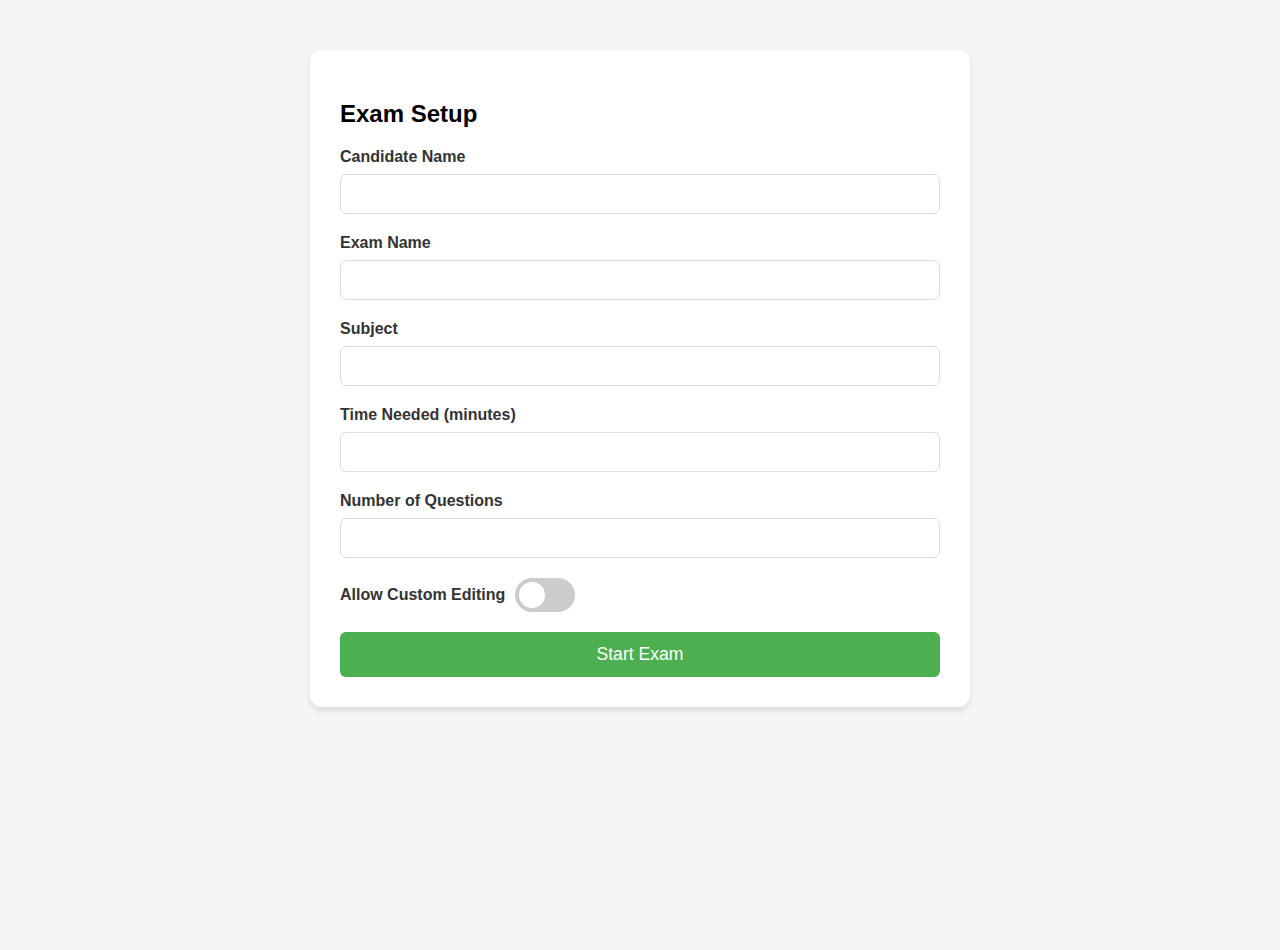
==== index.html @ 5b69755b "Add .html files" ====
<!DOCTYPE html>
<html lang="en">
<head>
  <meta charset="UTF-8">
  <meta name="viewport" content="width=device-width, initial-scale=1.0">
  <title>Exam Setup Interface</title>
  <style>
    /* Base styles */
    body {
      font-family: Arial, sans-serif;
      margin: 0;
      min-height: 100vh;
      background-color: #f5f5f5;
    }

    /* Setup Form Styles */
    .setup-container {
      max-width: 600px;
      margin: 50px auto;
      padding: 30px;
      background: white;
      border-radius: 12px;
      box-shadow: 0 4px 6px rgba(0, 0, 0, 0.1);
    }

    .setup-form {
      display: flex;
      flex-direction: column;
      gap: 20px;
    }

    .form-group {
      display: flex;
      flex-direction: column;
      gap: 8px;
    }

    .form-group label {
      font-weight: bold;
      color: #333;
    }

    .form-group input, .form-group select {
      padding: 10px;
      border: 1px solid #ddd;
      border-radius: 6px;
      font-size: 1rem;
    }

    .toggle-container {
      display: flex;
      align-items: center;
      gap: 10px;
    }

    .toggle-switch {
      position: relative;
      display: inline-block;
      width: 60px;
      height: 34px;
    }

    .toggle-switch input {
      opacity: 0;
      width: 0;
      height: 0;
    }

    .slider {
      position: absolute;
      cursor: pointer;
      top: 0;
      left: 0;
      right: 0;
      bottom: 0;
      background-color: #ccc;
      transition: .4s;
      border-radius: 34px;
    }

    .slider:before {
      position: absolute;
      content: "";
      height: 26px;
      width: 26px;
      left: 4px;
      bottom: 4px;
      background-color: white;
      transition: .4s;
      border-radius: 50%;
    }

    input:checked + .slider {
      background-color: #2196F3;
    }

    input:checked + .slider:before {
      transform: translateX(26px);
    }

    .start-exam-btn {
      background-color: #4CAF50;
      color: white;
      padding: 12px;
      border: none;
      border-radius: 6px;
      font-size: 1.1rem;
      cursor: pointer;
      transition: background-color 0.3s;
    }

    .start-exam-btn:hover {
      background-color: #45a049;
    }

    /* Exam Interface Additional Styles */
    .candidate-info {
      background-color: white;
      padding: 15px;
      border-radius: 8px;
      margin-bottom: 20px;
      box-shadow: 0 2px 4px rgba(0,0,0,0.1);
      display: grid;
      grid-template-columns: repeat(auto-fit, minmax(200px, 1fr));
      gap: 15px;
    }

    .info-item {
      display: flex;
      flex-direction: column;
    }

    .info-item label {
      font-size: 0.8rem;
      color: #666;
    }

    .info-item span {
      font-weight: bold;
      color: #333;
    }
  </style>
</head>
<body>
  <div class="setup-container" id="setupForm">
    <h2>Exam Setup</h2>
    <form class="setup-form" id="examSetupForm">
      <div class="form-group">
        <label for="candidateName">Candidate Name</label>
        <input type="text" id="candidateName" required>
      </div>

      <div class="form-group">
        <label for="examName">Exam Name</label>
        <input type="text" id="examName" required>
      </div>

      <div class="form-group">
        <label for="subject">Subject</label>
        <input type="text" id="subject" required>
      </div>

      <div class="form-group">
        <label for="timeNeeded">Time Needed (minutes)</label>
        <input type="number" id="timeNeeded" min="1" required>
      </div>

      <div class="form-group">
        <label for="questionCount">Number of Questions</label>
        <input type="number" id="questionCount" min="1" required>
      </div>

      <div class="form-group">
        <div class="toggle-container">
          <label for="customEdit">Allow Custom Editing</label>
          <label class="toggle-switch">
            <input type="checkbox" id="customEdit">
            <span class="slider"></span>
          </label>
        </div>
      </div>

      <button type="submit" class="start-exam-btn">Start Exam</button>
    </form>
  </div>

  <script>
    document.getElementById('examSetupForm').addEventListener('submit', function(e) {
      e.preventDefault();
      
      const examConfig = {
        candidateName: document.getElementById('candidateName').value,
        examName: document.getElementById('examName').value,
        subject: document.getElementById('subject').value,
        timeNeeded: parseInt(document.getElementById('timeNeeded').value),
        questionCount: parseInt(document.getElementById('questionCount').value),
        allowCustomEdit: document.getElementById('customEdit').checked
      };
      
      // Store config in localStorage
      localStorage.setItem('examConfig', JSON.stringify(examConfig));
      
      // Redirect to exam interface
      window.location.href = 'exam-interface.html';
    });

    // Modify the existing ExamInterface class
    class ExamInterface {
      constructor() {
        // Load config from localStorage
        const config = JSON.parse(localStorage.getItem('examConfig'));
        
        // Initialize with config values
        this.totalQuestions = config.questionCount;
        this.timeRemaining = config.timeNeeded * 60; // Convert minutes to seconds
        this.allowCustomEdit = config.allowCustomEdit;
        this.candidateInfo = {
          name: config.candidateName,
          exam: config.examName,
          subject: config.subject
        };
        
        this.currentQuestion = null;
        this.timerInterval = null;
        this.isPaused = true;
        this.answers = new Map();
        
        this.initializeInterface();
        this.attachEventListeners();
        this.updateQuestionGrid();
        this.updateTimer();
      }

      initializeInterface() {
        // Create and insert candidate info section
        const infoHtml = `
          <div class="candidate-info">
            <div class="info-item">
              <label>Candidate Name</label>
              <span>${this.candidateInfo.name}</span>
            </div>
            <div class="info-item">
              <label>Exam</label>
              <span>${this.candidateInfo.exam}</span>
            </div>
            <div class="info-item">
              <label>Subject</label>
              <span>${this.candidateInfo.subject}</span>
            </div>
          </div>
        `;
        
        document.querySelector('.main-content').insertAdjacentHTML('afterbegin', infoHtml);
        
        // Move timer to right panel
        const timerContainer = document.querySelector('.timer-container');
        document.querySelector('.right-panel').insertAdjacentElement('afterbegin', timerContainer);
        
        // Disable edit controls if not allowed
        if (!this.allowCustomEdit) {
          document.getElementById('editTimer').style.display = 'none';
          document.getElementById('addQuestion').style.display = 'none';
        }
        
        this.initializeElements();
      }

      // ... rest of the ExamInterface class methods remain the same ...
    }

    // Initialize exam interface if not on setup page
    if (!document.getElementById('setupForm')) {
      const examInterface = new ExamInterface();
    }
  </script>
</body>
</html>
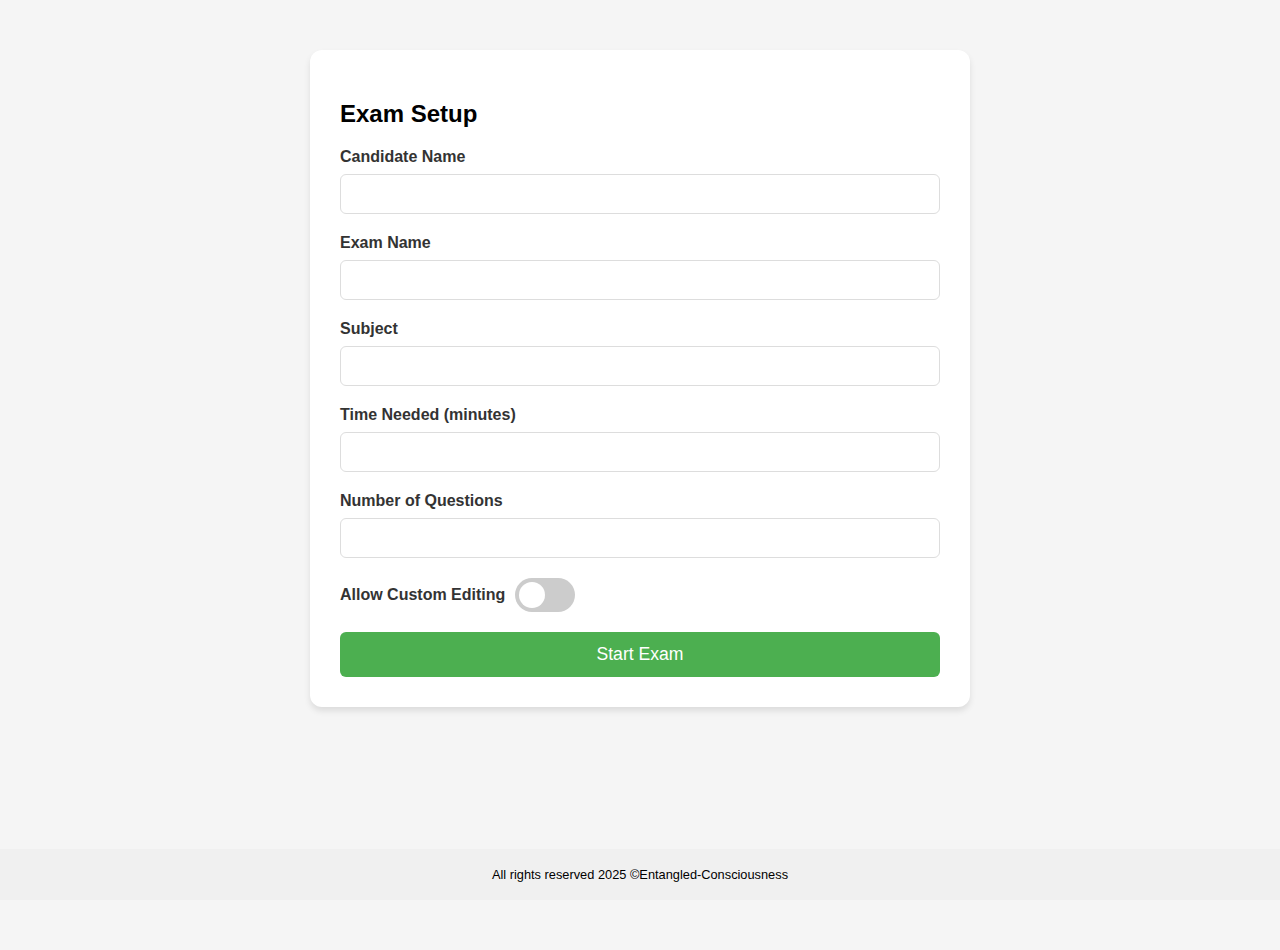
==== commit 6b398f0c: "index.html" ====
--- a/index.html
+++ b/index.html
@@ -139,6 +139,17 @@
       font-weight: bold;
       color: #333;
     }
+    
+    footer {
+      text-align: center;
+      padding: 5px 0; 
+      font-size: 0.8em; 
+      background-color: #f0f0f0; 
+      position: fixed;
+      bottom: 0;
+      width: 100%;
+    }
+    
   </style>
 </head>
 <body>
@@ -273,5 +284,10 @@
       const examInterface = new ExamInterface();
     }
   </script>
+  
+  <footer>
+    <p>All rights reserved 2025 ©Entangled-Consciousness</p>
+  </footer>
+  
 </body>
 </html>
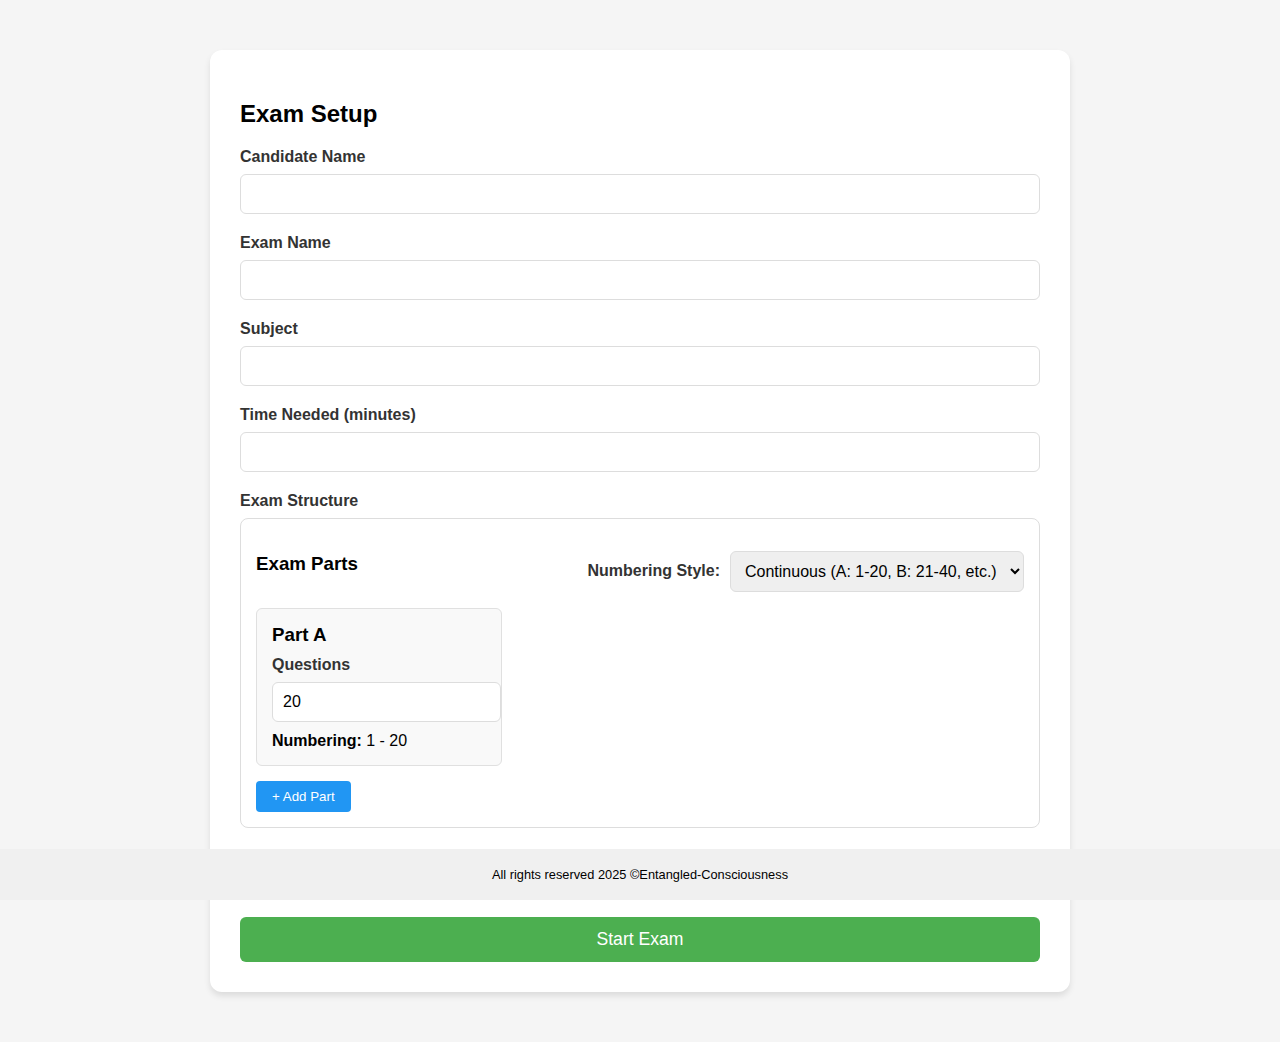
==== commit 4338a619: "Update index.html" ====
--- a/index.html
+++ b/index.html
@@ -15,7 +15,7 @@
 
     /* Setup Form Styles */
     .setup-container {
-      max-width: 600px;
+      max-width: 800px;
       margin: 50px auto;
       padding: 30px;
       background: white;
@@ -113,6 +113,83 @@
       background-color: #45a049;
     }
 
+    /* Exam Parts Configuration */
+    .parts-container {
+      border: 1px solid #ddd;
+      border-radius: 8px;
+      padding: 15px;
+      margin-bottom: 15px;
+    }
+
+    .parts-header {
+      display: flex;
+      justify-content: space-between;
+      align-items: center;
+      margin-bottom: 15px;
+    }
+
+    .parts-grid {
+      display: grid;
+      grid-template-columns: repeat(auto-fill, minmax(200px, 1fr));
+      gap: 15px;
+      margin-bottom: 15px;
+    }
+
+    .part-item {
+      border: 1px solid #e0e0e0;
+      border-radius: 6px;
+      padding: 15px;
+      background-color: #f9f9f9;
+    }
+
+    .part-header {
+      display: flex;
+      justify-content: space-between;
+      margin-bottom: 10px;
+    }
+
+    .part-header h3 {
+      margin: 0;
+    }
+
+    .part-header button {
+      background: none;
+      border: none;
+      color: #ff5252;
+      cursor: pointer;
+      font-size: 1.2rem;
+    }
+
+    .numbering-option {
+      margin-top: 10px;
+    }
+
+    .add-part-btn {
+      background-color: #2196F3;
+      color: white;
+      padding: 8px 16px;
+      border: none;
+      border-radius: 4px;
+      cursor: pointer;
+    }
+
+    .add-part-btn:hover {
+      background-color: #0b7dda;
+    }
+
+    .part-inputs {
+      display: grid;
+      grid-template-columns: 1fr 1fr;
+      gap: 10px;
+    }
+
+    .numbering-selector {
+      margin-top: 15px;
+      display: flex;
+      align-items: center;
+      gap: 10px;
+    }
+
     /* Exam Interface Additional Styles */
     .candidate-info {
       background-color: white;
@@ -177,8 +254,25 @@
       </div>
 
       <div class="form-group">
-        <label for="questionCount">Number of Questions</label>
-        <input type="number" id="questionCount" min="1" required>
+        <label>Exam Structure</label>
+        <div class="parts-container">
+          <div class="parts-header">
+            <h3>Exam Parts</h3>
+            <div class="numbering-selector">
+              <label for="numberingType">Numbering Style:</label>
+              <select id="numberingType">
+                <option value="continuous">Continuous (A: 1-20, B: 21-40, etc.)</option>
+                <option value="separate">Separate (A: 1-20, B: 1-30, etc.)</option>
+              </select>
+            </div>
+          </div>
+          
+          <div id="partsGrid" class="parts-grid">
+            <!-- Parts will be added here dynamically -->
+          </div>
+          
+          <button type="button" id="addPartBtn" class="add-part-btn">+ Add Part</button>
+        </div>
       </div>
 
       <div class="form-group">
@@ -196,93 +290,187 @@
   </div>
 
   <script>
-    document.getElementById('examSetupForm').addEventListener('submit', function(e) {
-      e.preventDefault();
-      
-      const examConfig = {
-        candidateName: document.getElementById('candidateName').value,
-        examName: document.getElementById('examName').value,
-        subject: document.getElementById('subject').value,
-        timeNeeded: parseInt(document.getElementById('timeNeeded').value),
-        questionCount: parseInt(document.getElementById('questionCount').value),
-        allowCustomEdit: document.getElementById('customEdit').checked
-      };
-      
-      // Store config in localStorage
-      localStorage.setItem('examConfig', JSON.stringify(examConfig));
-      
-      // Redirect to exam interface
-      window.location.href = 'exam-interface.html';
-    });
-
-    // Modify the existing ExamInterface class
-    class ExamInterface {
+    class ExamSetup {
       constructor() {
-        // Load config from localStorage
-        const config = JSON.parse(localStorage.getItem('examConfig'));
-        
-        // Initialize with config values
-        this.totalQuestions = config.questionCount;
-        this.timeRemaining = config.timeNeeded * 60; // Convert minutes to seconds
-        this.allowCustomEdit = config.allowCustomEdit;
-        this.candidateInfo = {
-          name: config.candidateName,
-          exam: config.examName,
-          subject: config.subject
+        this.parts = [
+          { id: 1, name: 'A', questionCount: 20 }
+        ];
+        this.numberingType = 'continuous';
+        
+        this.initElements();
+        this.attachEventListeners();
+        this.renderParts();
+        this.updateTotalQuestions();
+      }
+      
+      initElements() {
+        this.partsGrid = document.getElementById('partsGrid');
+        this.addPartBtn = document.getElementById('addPartBtn');
+        this.numberingTypeSelect = document.getElementById('numberingType');
+        this.examSetupForm = document.getElementById('examSetupForm');
+      }
+      
+      attachEventListeners() {
+        this.addPartBtn.addEventListener('click', () => this.addPart());
+        this.numberingTypeSelect.addEventListener('change', () => {
+          this.numberingType = this.numberingTypeSelect.value;
+          this.renderParts();
+        });
+        this.examSetupForm.addEventListener('submit', (e) => this.handleFormSubmit(e));
+      }
+      
+      addPart() {
+        const partId = this.parts.length > 0 ? Math.max(...this.parts.map(p => p.id)) + 1 : 1;
+        const partLetter = String.fromCharCode(65 + this.parts.length); // A, B, C, etc.
+        this.parts.push({ id: partId, name: partLetter, questionCount: 10 });
+        this.renderParts();
+        this.updateTotalQuestions();
+      }
+      
+      removePart(partId) {
+        this.parts = this.parts.filter(part => part.id !== partId);
+        
+        // Rename parts to maintain A, B, C sequence
+        this.parts.forEach((part, index) => {
+          part.name = String.fromCharCode(65 + index);
+        });
+        
+        this.renderParts();
+        this.updateTotalQuestions();
+      }
+      
+      updatePartQuestionCount(partId, count) {
+        const part = this.parts.find(p => p.id === partId);
+        if (part) {
+          part.questionCount = count;
+          this.updateTotalQuestions();
+        }
+      }
+      
+      updateTotalQuestions() {
+        const totalQuestions = this.parts.reduce((sum, part) => sum + parseInt(part.questionCount || 0), 0);
+        const questionCountInput = document.getElementById('questionCount');
+        
+        // Create the element if it doesn't exist
+        if (!questionCountInput) {
+          const hiddenInput = document.createElement('input');
+          hiddenInput.type = 'hidden';
+          hiddenInput.id = 'questionCount';
+          hiddenInput.name = 'questionCount';
+          hiddenInput.value = totalQuestions;
+          this.examSetupForm.appendChild(hiddenInput);
+        } else {
+          questionCountInput.value = totalQuestions;
+        }
+      }
+      
+      renderParts() {
+        this.partsGrid.innerHTML = '';
+        
+        let startNum = 1;
+        
+        this.parts.forEach(part => {
+          const partElement = document.createElement('div');
+          partElement.className = 'part-item';
+          
+          const endNum = this.numberingType === 'continuous' 
+            ? startNum + parseInt(part.questionCount) - 1
+            : parseInt(part.questionCount);
+            
+          const questionRange = this.numberingType === 'continuous'
+            ? `${startNum} - ${endNum}`
+            : `1 - ${part.questionCount}`;
+          
+          partElement.innerHTML = `
+            <div class="part-header">
+              <h3>Part ${part.name}</h3>
+              ${this.parts.length > 1 ? `<button type="button" class="remove-part" data-part-id="${part.id}">×</button>` : ''}
+            </div>
+            <div class="part-inputs">
+              <div class="form-group">
+                <label for="partQuestionCount-${part.id}">Questions</label>
+                <input type="number" id="partQuestionCount-${part.id}" min="1" value="${part.questionCount}" required>
+              </div>
+            </div>
+            <div class="numbering-option">
+              <strong>Numbering:</strong> ${questionRange}
+            </div>
+          `;
+          
+          this.partsGrid.appendChild(partElement);
+          
+          // Update start number for next part if using continuous numbering
+          if (this.numberingType === 'continuous') {
+            startNum += parseInt(part.questionCount);
+          }
+          
+          // Add event listeners
+          const questionCountInput = partElement.querySelector(`#partQuestionCount-${part.id}`);
+          questionCountInput.addEventListener('change', (e) => {
+            this.updatePartQuestionCount(part.id, parseInt(e.target.value));
+            this.renderParts(); // Re-render to update numbering
+          });
+          
+          const removeBtn = partElement.querySelector(`.remove-part`);
+          if (removeBtn) {
+            removeBtn.addEventListener('click', () => {
+              this.removePart(part.id);
+            });
+          }
+        });
+      }
+      
+      calculateQuestionRanges() {
+        const ranges = [];
+        let startNum = 1;
+        
+        this.parts.forEach(part => {
+          const endNum = this.numberingType === 'continuous'
+            ? startNum + parseInt(part.questionCount) - 1
+            : parseInt(part.questionCount);
+            
+          const start = this.numberingType === 'continuous' ? startNum : 1;
+          
+          ranges.push({
+            part: part.name,
+            start: start,
+            end: this.numberingType === 'continuous' ? endNum : part.questionCount,
+            count: parseInt(part.questionCount)
+          });
+          
+          if (this.numberingType === 'continuous') {
+            startNum += parseInt(part.questionCount);
+          }
+        });
+        
+        return ranges;
+      }
+      
+      handleFormSubmit(e) {
+        e.preventDefault();
+        
+        const examConfig = {
+          candidateName: document.getElementById('candidateName').value,
+          examName: document.getElementById('examName').value,
+          subject: document.getElementById('subject').value,
+          timeNeeded: parseInt(document.getElementById('timeNeeded').value),
+          questionCount: parseInt(document.getElementById('questionCount').value),
+          allowCustomEdit: document.getElementById('customEdit').checked,
+          parts: this.parts,
+          numberingType: this.numberingType,
+          questionRanges: this.calculateQuestionRanges()
         };
         
-        this.currentQuestion = null;
-        this.timerInterval = null;
-        this.isPaused = true;
-        this.answers = new Map();
-        
-        this.initializeInterface();
-        this.attachEventListeners();
-        this.updateQuestionGrid();
-        this.updateTimer();
-      }
-
-      initializeInterface() {
-        // Create and insert candidate info section
-        const infoHtml = `
-          <div class="candidate-info">
-            <div class="info-item">
-              <label>Candidate Name</label>
-              <span>${this.candidateInfo.name}</span>
-            </div>
-            <div class="info-item">
-              <label>Exam</label>
-              <span>${this.candidateInfo.exam}</span>
-            </div>
-            <div class="info-item">
-              <label>Subject</label>
-              <span>${this.candidateInfo.subject}</span>
-            </div>
-          </div>
-        `;
-        
-        document.querySelector('.main-content').insertAdjacentHTML('afterbegin', infoHtml);
-        
-        // Move timer to right panel
-        const timerContainer = document.querySelector('.timer-container');
-        document.querySelector('.right-panel').insertAdjacentElement('afterbegin', timerContainer);
-        
-        // Disable edit controls if not allowed
-        if (!this.allowCustomEdit) {
-          document.getElementById('editTimer').style.display = 'none';
-          document.getElementById('addQuestion').style.display = 'none';
-        }
-        
-        this.initializeElements();
-      }
-
-      // ... rest of the ExamInterface class methods remain the same ...
-    }
-
-    // Initialize exam interface if not on setup page
-    if (!document.getElementById('setupForm')) {
-      const examInterface = new ExamInterface();
-    }
+        // Store config in localStorage
+        localStorage.setItem('examConfig', JSON.stringify(examConfig));
+        
+        // Redirect to exam interface
+        window.location.href = 'exam-interface.html';
+      }
+    }
+
+    // Initialize the exam setup
+    const examSetup = new ExamSetup();
   </script>
   
   <footer>
